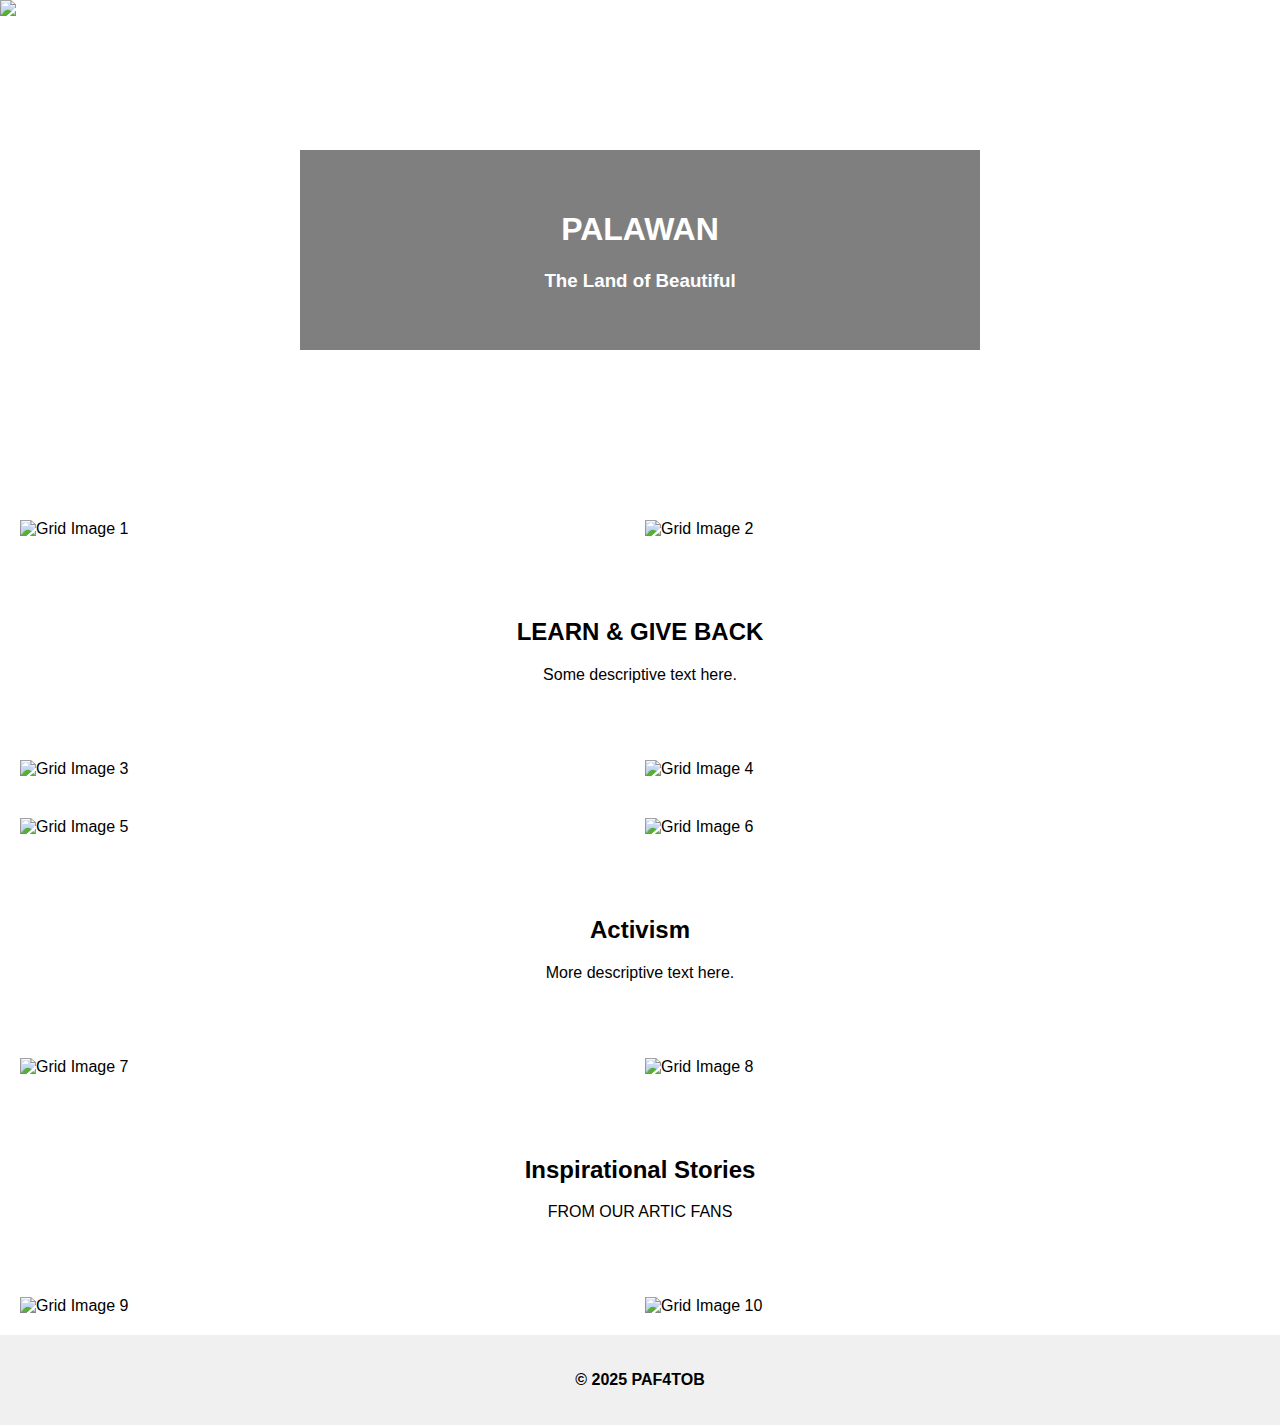
==== index.html @ a51d4ecb "Add files via upload" ====
<!DOCTYPE html>
<html lang="en">
<head>
    <meta charset="UTF-8">
    <meta name="viewport" content="width=device-width, initial-scale=1.0">
    <title>Website Layout</title>
    <link rel="stylesheet" href="style.css">
    <style>

body {
    font-family: sans-serif;
    margin: 0;
    padding: 0;
}

.hero {
    position: relative;
    height: 500px; /* Adjust as needed */
    color: white;
    text-align: center;
    display: flex;
    justify-content: center;
    align-items: center;
}

.hero img {
    position: absolute;
    top: 0;
    left: 0;
    width: 100%;
    height: 100%;
    object-fit: cover;
    z-index: -1;
}

.hero-content {
    background-color: rgba(0, 0, 0, 0.5); /* Semi-transparent overlay */
    padding: 40px;
    width: 600px;
}

.section-grid {
    display: grid;
    grid-template-columns: repeat(auto-fit, minmax(250px, 1fr)); /* Adjust minmax as needed */
    gap: 10px;
    padding: 20px;
}

.grid-item img {
    width: 100%;
    height: auto;
    display: block;
}

.section-text {
    text-align: center;
    padding: 40px 20px;
}

footer {
    background-color: #f0f0f0;
    text-align: center;
    padding: 20px;
    font-weight: bold;
}
    </style>
</head>
<body>
    <header class="hero">
        <div class="hero-content">
            <h1>PALAWAN</h1>
            <h3>The Land of Beautiful</h3>
            
        </div>
        <img src="https://i.pinimg.com/736x/68/91/80/689180e2e052e2e5535de592257f1db6.jpg" alt="Hero Image">
    </header>

    <section class="section-grid">
        <div class="grid-item">
            <img src="https://i.pinimg.com/736x/1b/68/0e/1b680ef8d5f131712b2288492b773f11.jpg" alt="Grid Image 1">
        </div>
        <div class="grid-item">
            <img src="https://i.pinimg.com/736x/c7/7b/61/c77b618765ae5f6df55374c412e0cd03.jpg" alt="Grid Image 2">
        </div>
        </section>

    <section class="section-text">
        <h2>LEARN & GIVE BACK</h2>
        <p>Some descriptive text here.</p>
    </section>

    <section class="section-grid">
        <div class="grid-item">
            <img src="https://i.pinimg.com/736x/68/91/80/689180e2e052e2e5535de592257f1db6.jpg" alt="Grid Image 3">
        </div>
        <div class="grid-item">
            <img src="https://i.pinimg.com/736x/68/91/80/689180e2e052e2e5535de592257f1db6.jpg" alt="Grid Image 4">
        </div>
        </section>

    <section class="section-grid">
        <div class="grid-item">
            <img src="https://i.pinimg.com/736x/68/91/80/689180e2e052e2e5535de592257f1db6.jpg" alt="Grid Image 5">
        </div>
        <div class="grid-item">
            <img src="https://i.pinimg.com/736x/68/91/80/689180e2e052e2e5535de592257f1db6.jpg" alt="Grid Image 6">
        </div>
        </section>

    <section class="section-text">
        <h2>Activism</h2>
        <p>More descriptive text here.</p>
    </section>

    <section class="section-grid">
        <div class="grid-item">
            <img src="https://i.pinimg.com/736x/68/91/80/689180e2e052e2e5535de592257f1db6.jpg" alt="Grid Image 7">
        </div>
        <div class="grid-item">
            <img src="https://i.pinimg.com/736x/68/91/80/689180e2e052e2e5535de592257f1db6.jpg" alt="Grid Image 8">
        </div>
        </section>

    <section class="section-text">
        <h2>Inspirational Stories</h2>
        <p>FROM OUR ARTIC FANS</p>
    </section>

    <section class="section-grid">
        <div class="grid-item">
            <img src="https://i.pinimg.com/736x/68/91/80/689180e2e052e2e5535de592257f1db6.jpg" alt="Grid Image 9">
        </div>
        <div class="grid-item">
            <img src="https://i.pinimg.com/736x/68/91/80/689180e2e052e2e5535de592257f1db6.jpg" alt="Grid Image 10">
        </div>
        </section>

    <footer>
        <p>&copy; 2025 PAF4TOB</p>
    </footer>

</body>
</html>
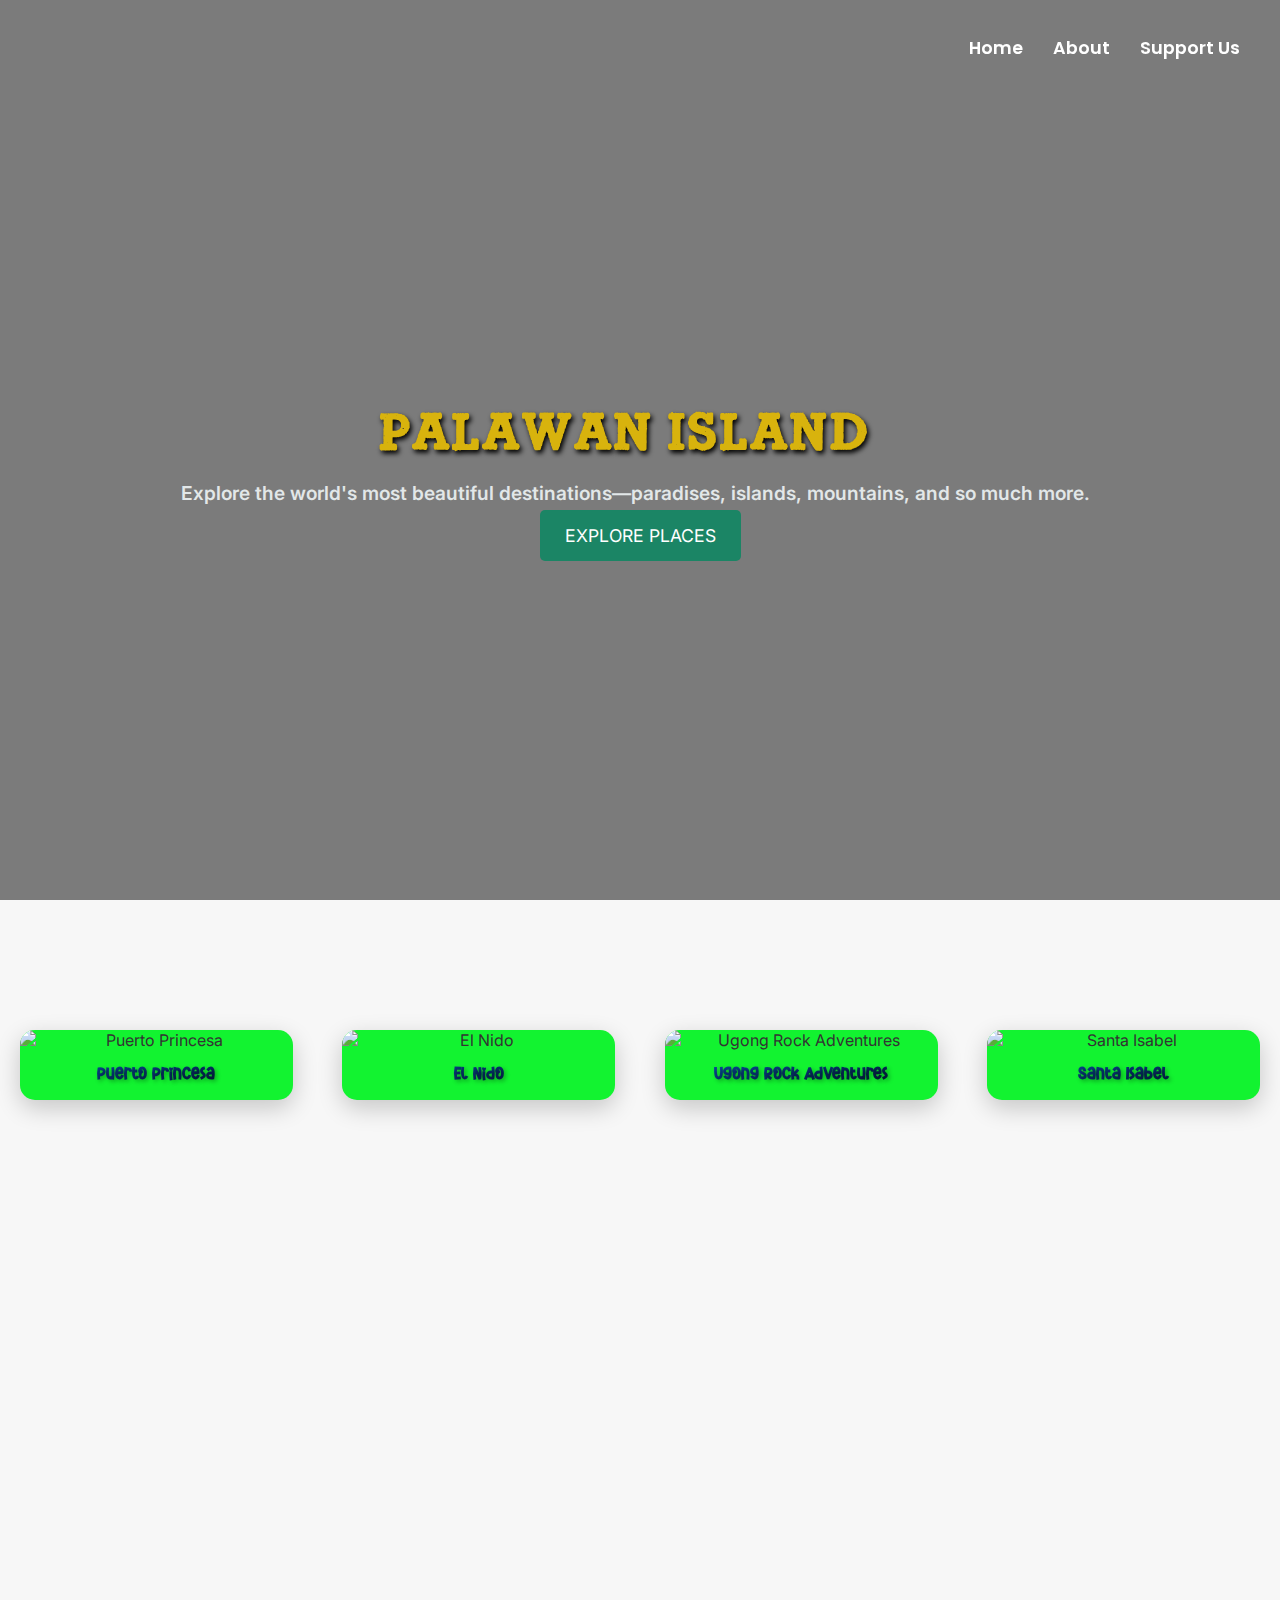
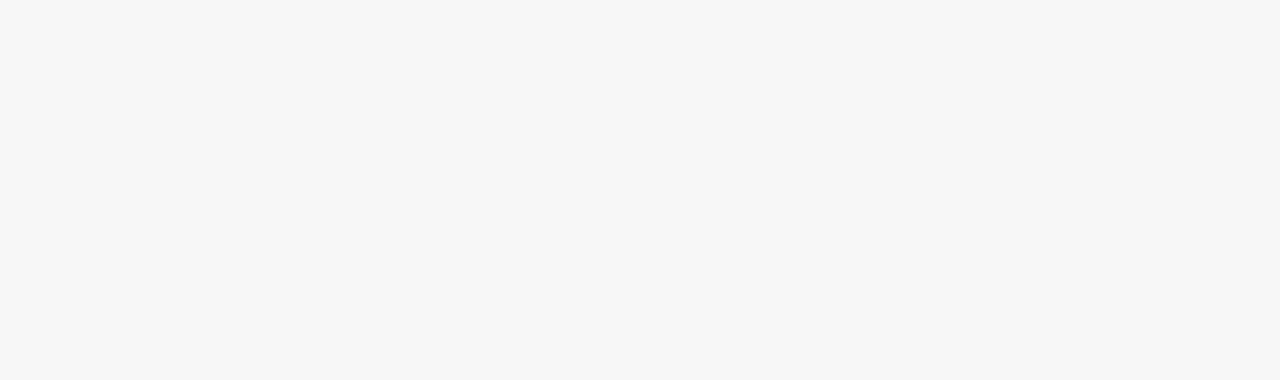
==== commit 3b5a9da3: "Update and rename twp.html to index.html" ====
--- a/index.html
+++ b/index.html
@@ -3,141 +3,69 @@
 <head>
     <meta charset="UTF-8">
     <meta name="viewport" content="width=device-width, initial-scale=1.0">
-    <title>Website Layout</title>
-    <link rel="stylesheet" href="style.css">
+    <title>IslandHavenPalawan.ph</title>
+    <link rel="stylesheet" href="twp.css">
+    <link href="https://fonts.googleapis.com/css2?family=Inter:wght@400;500;700&family=Poppins:wght@400;600&display=swap" rel="stylesheet">
     <style>
-
-body {
-    font-family: sans-serif;
-    margin: 0;
-    padding: 0;
-}
-
-.hero {
-    position: relative;
-    height: 500px; /* Adjust as needed */
-    color: white;
-    text-align: center;
-    display: flex;
-    justify-content: center;
-    align-items: center;
-}
-
-.hero img {
-    position: absolute;
-    top: 0;
-    left: 0;
-    width: 100%;
-    height: 100%;
-    object-fit: cover;
-    z-index: -1;
-}
-
-.hero-content {
-    background-color: rgba(0, 0, 0, 0.5); /* Semi-transparent overlay */
-    padding: 40px;
-    width: 600px;
-}
-
-.section-grid {
-    display: grid;
-    grid-template-columns: repeat(auto-fit, minmax(250px, 1fr)); /* Adjust minmax as needed */
-    gap: 10px;
-    padding: 20px;
-}
-
-.grid-item img {
-    width: 100%;
-    height: auto;
-    display: block;
-}
-
-.section-text {
-    text-align: center;
-    padding: 40px 20px;
-}
-
-footer {
-    background-color: #f0f0f0;
-    text-align: center;
-    padding: 20px;
-    font-weight: bold;
-}
+        
+        
     </style>
+    
 </head>
 <body>
-    <header class="hero">
-        <div class="hero-content">
-            <h1>PALAWAN</h1>
-            <h3>The Land of Beautiful</h3>
-            
+    <header>
+        <nav>
+            <ul>
+                <li><a href="twp.html" id="active">Home</a></li>
+                <li><a href="about.html">About</a></li>
+                <li><a href="support.html">Support Us</a></li>
+                
+            </ul>
+        </nav>
+        <div class="hero">
+            <h1> Palawan Island </h1>
+            <p>Explore the world's most beautiful destinations—paradises, islands, mountains, and so much more.</p>
+            <a href="#explore">EXPLORE PLACES</a>
         </div>
-        <img src="https://i.pinimg.com/736x/68/91/80/689180e2e052e2e5535de592257f1db6.jpg" alt="Hero Image">
     </header>
 
-    <section class="section-grid">
-        <div class="grid-item">
-            <img src="https://i.pinimg.com/736x/1b/68/0e/1b680ef8d5f131712b2288492b773f11.jpg" alt="Grid Image 1">
-        </div>
-        <div class="grid-item">
-            <img src="https://i.pinimg.com/736x/c7/7b/61/c77b618765ae5f6df55374c412e0cd03.jpg" alt="Grid Image 2">
-        </div>
+    <main id="explore">
+        <section class="destinations" >
+            <div class="destination">
+                <img src="https://i.pinimg.com/736x/42/4d/84/424d84a5c153fbc799ec2c3ca791a274.jpg" alt="Puerto Princesa">
+                <h3>Puerto Princesa</h3>
+            </div>
+            <div class="destination">
+                <img src="https://i.pinimg.com/736x/36/ae/85/36ae85cc5a82f2cad618e4e18e618aa8.jpg" alt="El Nido">
+                <h3>El Nido</h3>
+            </div>
+            <div class="destination">
+                <img src="https://1.bp.blogspot.com/-G6Z8Q40HMrA/Un_Vu26puaI/AAAAAAAACS8/EkGiXcJrFi8/w574-h383-no/ugong_rock_adventures.jpg" alt="Ugong Rock Adventures">
+                <h3>Ugong Rock Adventures</h3>
+            </div>
+            <div class="destination">
+                <img src="https://lh3.googleusercontent.com/p/AF1QipNfTCGdkX_R24pkbIvRo3eFjZV4wVTlis0mApqs=s1360-w1360-h1020-rw" alt="Santa Isabel">
+                <h3>Santa Isabel</h3>
+            </div>
         </section>
+    </main>
+    
+    <script>
+        document.querySelectorAll('a[href^="#"]').forEach(anchor => {
+  anchor.addEventListener('click', function (e) {
+    e.preventDefault();
 
-    <section class="section-text">
-        <h2>LEARN & GIVE BACK</h2>
-        <p>Some descriptive text here.</p>
-    </section>
+    const targetId = this.getAttribute('href').substring(1);
+    const targetElement = document.getElementById(targetId);
 
-    <section class="section-grid">
-        <div class="grid-item">
-            <img src="https://i.pinimg.com/736x/68/91/80/689180e2e052e2e5535de592257f1db6.jpg" alt="Grid Image 3">
-        </div>
-        <div class="grid-item">
-            <img src="https://i.pinimg.com/736x/68/91/80/689180e2e052e2e5535de592257f1db6.jpg" alt="Grid Image 4">
-        </div>
-        </section>
-
-    <section class="section-grid">
-        <div class="grid-item">
-            <img src="https://i.pinimg.com/736x/68/91/80/689180e2e052e2e5535de592257f1db6.jpg" alt="Grid Image 5">
-        </div>
-        <div class="grid-item">
-            <img src="https://i.pinimg.com/736x/68/91/80/689180e2e052e2e5535de592257f1db6.jpg" alt="Grid Image 6">
-        </div>
-        </section>
-
-    <section class="section-text">
-        <h2>Activism</h2>
-        <p>More descriptive text here.</p>
-    </section>
-
-    <section class="section-grid">
-        <div class="grid-item">
-            <img src="https://i.pinimg.com/736x/68/91/80/689180e2e052e2e5535de592257f1db6.jpg" alt="Grid Image 7">
-        </div>
-        <div class="grid-item">
-            <img src="https://i.pinimg.com/736x/68/91/80/689180e2e052e2e5535de592257f1db6.jpg" alt="Grid Image 8">
-        </div>
-        </section>
-
-    <section class="section-text">
-        <h2>Inspirational Stories</h2>
-        <p>FROM OUR ARTIC FANS</p>
-    </section>
-
-    <section class="section-grid">
-        <div class="grid-item">
-            <img src="https://i.pinimg.com/736x/68/91/80/689180e2e052e2e5535de592257f1db6.jpg" alt="Grid Image 9">
-        </div>
-        <div class="grid-item">
-            <img src="https://i.pinimg.com/736x/68/91/80/689180e2e052e2e5535de592257f1db6.jpg" alt="Grid Image 10">
-        </div>
-        </section>
-
-    <footer>
-        <p>&copy; 2025 PAF4TOB</p>
-    </footer>
-
+    if (targetElement) {
+      window.scrollTo({
+        top: targetElement.offsetTop,
+        behavior: 'smooth'
+      });
+    }
+  });
+});
+    </script>
 </body>
-</html>+</html>
--- a/twp.css
+++ b/twp.css
@@ -0,0 +1,232 @@
+@font-face {
+    font-family: 'RoadFont';
+    src: url('roadmv.ttf') format('truetype'); /*OFFLINE FONT*/
+  }
+
+  @font-face {
+    font-family: 'HeartFont';
+    src: url('heart.otf') format('truetype'); /*OFFLINE FONT*/
+  }
+
+
+
+html{
+    scroll-behavior: smooth;
+}
+
+body {
+    font-family: 'Inter', sans-serif;
+    margin: 0;
+    padding: 0;
+    background-color: #f7f7f7;
+    color: #333;
+    scroll-behavior: smooth;
+}
+
+/* Navigation Styling */
+header nav {
+    position: fixed;
+    top: 20px;
+    right: 20px;
+    z-index: 100; /*making the bbutton in top of any index*/
+    padding: 15px 20px; /*15px top/bottom and 20px right and left*/
+}
+
+header nav ul {
+    list-style-type: none;
+    padding: 0;
+    margin: 0;
+    display: flex;
+    gap: 30px;
+    font-size: 1.1em;
+    font-weight: 600;
+}
+
+header nav ul li {
+    display: inline;
+}
+
+header nav ul li a {
+    color: #fff;
+    text-decoration: none;
+    position: relative;
+    font-family: 'Poppins', sans-serif;
+}
+
+header nav ul li a::after {
+    
+    content: '';
+    position: absolute;
+    width: 100%;
+    height: 2px;
+    background-color: #12f330;
+    bottom: -5px;
+    left: 0;
+    transform: scaleX(0);
+    transform-origin: bottom right;
+    transition: transform 0.3s ease-out;
+}
+
+header nav ul li a:hover::after {
+    transform: scaleX(1);
+    transform-origin: bottom left;
+    
+}
+
+/* Hero Section */
+header {
+    background-image: url('https://i.pinimg.com/736x/58/46/86/5846863a4160adb46b1bdbfc6e0d72eb.jpg');
+    background-size: cover;
+    background-position: center center;
+    background-attachment: fixed;
+    height: 100vh;
+
+    display: flex;
+    justify-content: center;
+    align-items: center;
+    padding: 0 40px; /*top and bottom 0, left and right 20px*/
+    position: relative; 
+    overflow: hidden;
+}
+
+/* Overlay for the header */
+header::before {
+    content: '';
+    position: absolute;
+    top: 0;
+    left: 0;
+    width: 100%;
+    height: 100%;
+    background: rgba(0, 0, 0, 0.5);
+    z-index: -1;
+    
+}
+
+/* Hero content */
+.hero {
+    display: ;
+    color: #d8b30d;
+    text-align: center;
+    
+}
+
+.hero h1 {
+    font-size: 4em;
+    margin-bottom: 17px;
+    padding-left: 20px;
+    font-family: 'RoadFont', serif;
+    text-align: center; /* Align text to the left */
+    margin-left: -50px; /* Move the title a little left */
+    text-shadow: 2px 3px 5px black;
+}
+
+.hero p {
+    font-size: 1.2em;
+    font-weight: 600;
+    color: #f6fbfdd7; /* Lighter color for better readability */
+    margin-bottom: 20px;
+    text-align: center; /* Move the paragraph slightly to the right */
+    margin-right: 10px; /* Adjust the paragraph to the right */
+}
+
+.hero a {
+    background-color: #1b8565;
+    color: white;
+    padding: 15px 25px;
+    border: none;
+    border-radius: 5px;
+    font-size: 1.1em;
+    cursor: pointer;
+    transition: 0.5s ease-in-out;
+    text-decoration: none;
+    scroll-behavior: smooth;
+}
+
+.hero a:hover {
+    background-color: #416b43;
+    transform: scale(1.04);
+}
+
+main {
+    padding: 90px 20px;
+    text-align: center;
+    height: 100vh;
+    background-color:#f7f7f7;
+    
+}
+
+/* Destinations Section */
+.destinations {
+    display: flex;
+    justify-content: space-between;
+    flex-wrap: wrap;
+    gap: 30px;
+    margin-top: 40px;
+}
+
+.destination {
+    width: 22%;
+    border-radius: 15px;
+    overflow: hidden;
+    box-shadow: 0 8px 25px rgba(0, 0, 0, 0.2);
+    transition: transform 0.3s ease-in-out;
+    background-color: #12f330; /*white*/
+}
+
+.destination img {
+    width: 100%;
+    height: auto;
+    display: block;
+    object-fit: cover;
+    transition: transform 0.3s ease-in-out;
+}
+
+.destination h3 {
+    padding: 15px;
+    background-color: #12f330;
+    color: rgb(3, 3, 3);
+
+    background: linear-gradient(to bottom right, #0d61ce, #000000);
+    -webkit-background-clip: text;
+    background-clip: text; /* Standard property */
+    -webkit-text-fill-color: transparent;
+    font-weight: bold;
+    text-shadow: 2px 2px 4px rgba(2, 2, 2, 0.3);
+
+    font-size: 1.3em;
+    margin: 0;
+    font-family: 'HeartFont', sans-serif;
+}
+
+.destination:hover img {
+    transform: scale(1.1);
+}
+
+.destination:hover {
+    transform: translateY(-10px);
+}
+
+/* Responsive Design */
+@media (max-width: 768px) {
+    .destinations {
+        flex-direction: column;
+        align-items: center;
+    }
+
+    .destination {
+        width: 80%;
+        margin-bottom: 20px;
+    }
+
+    .hero h1 {
+        font-size: 2.5em;
+    }
+
+    .hero p {
+        font-size: 1em;
+    }
+
+    .hero button {
+        font-size: 1.1em;
+    }
+}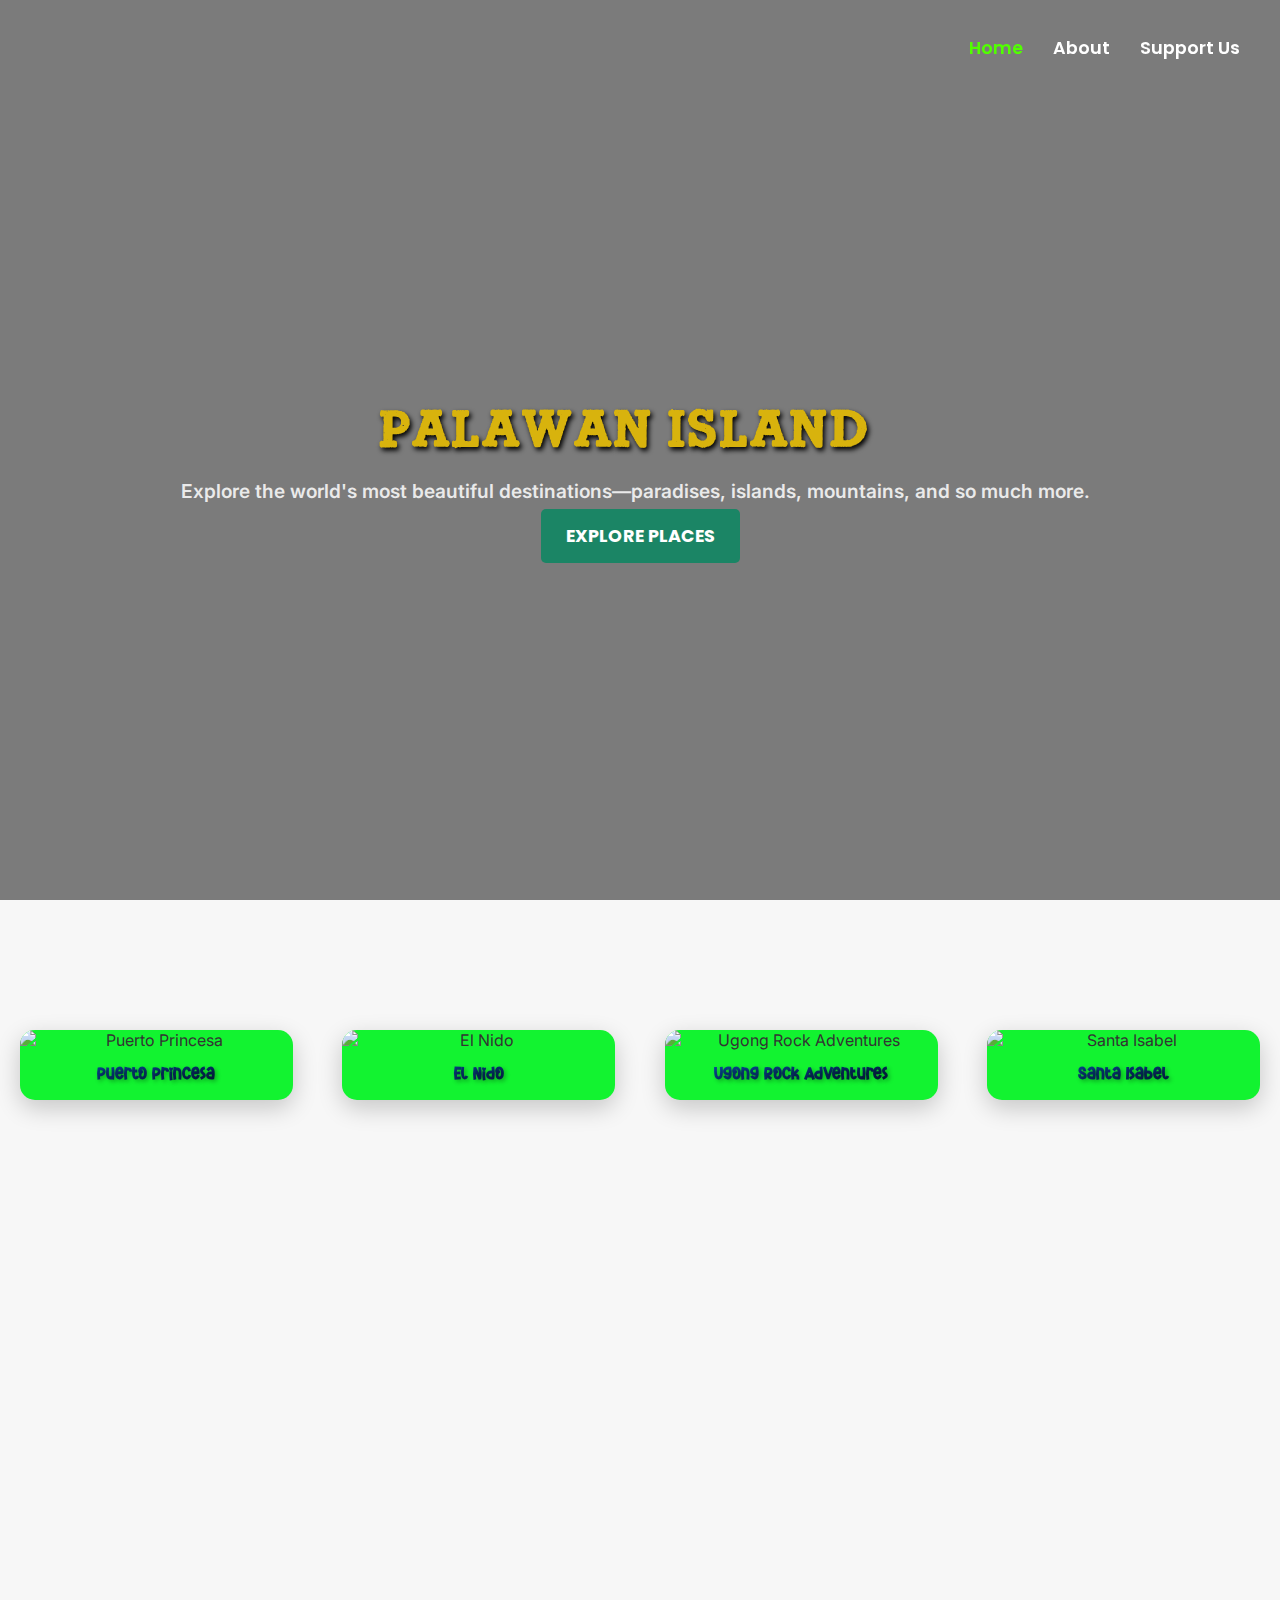
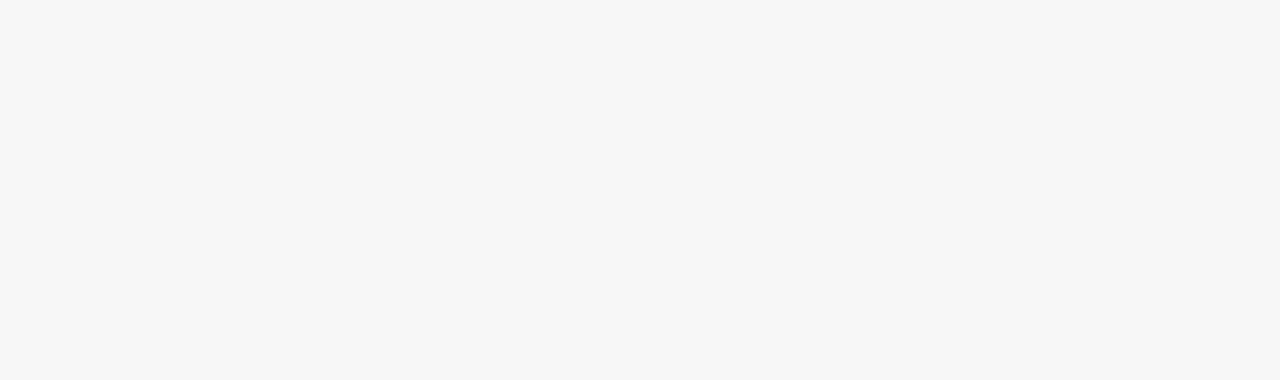
==== commit 117b58c7: "Update index.html" ====
--- a/index.html
+++ b/index.html
@@ -4,7 +4,7 @@
     <meta charset="UTF-8">
     <meta name="viewport" content="width=device-width, initial-scale=1.0">
     <title>IslandHavenPalawan.ph</title>
-    <link rel="stylesheet" href="twp.css">
+    <link rel="stylesheet" href="style.css">
     <link href="https://fonts.googleapis.com/css2?family=Inter:wght@400;500;700&family=Poppins:wght@400;600&display=swap" rel="stylesheet">
     <style>
         
@@ -16,7 +16,7 @@
     <header>
         <nav>
             <ul>
-                <li><a href="twp.html" id="active">Home</a></li>
+                <li><a href="index.html" id="active">Home</a></li>
                 <li><a href="about.html">About</a></li>
                 <li><a href="support.html">Support Us</a></li>
                 
--- a/style.css
+++ b/style.css
@@ -0,0 +1,242 @@
+@font-face {
+    font-family: 'RoadFont';
+    src: url('roadmv.ttf') format('truetype'); /*OFFLINE FONT*/
+  }
+
+  @font-face {
+    font-family: 'HeartFont';
+    src: url('heart.otf') format('truetype'); /*OFFLINE FONT*/
+  }
+
+
+
+html{
+    scroll-behavior: smooth;
+}
+
+body {
+    font-family: 'Inter', sans-serif;
+    margin: 0;
+    padding: 0;
+    background-color: #f7f7f7;
+    color: #333;
+    scroll-behavior: smooth;
+}
+
+/* Navigation Styling */
+header nav {
+    position: fixed;
+    top: 20px;
+    right: 20px;
+    z-index: 100; /*making the bbutton in top of any index*/
+    padding: 15px 20px; /*15px top/bottom and 20px right and left*/
+}
+
+header nav ul {
+    list-style-type: none;
+    padding: 0;
+    margin: 0;
+    display: flex;
+    gap: 30px;
+    font-size: 1.1em;
+    font-weight: 600;
+}
+
+header nav ul li {
+    display: inline;
+}
+
+header nav ul li a {
+    color: #fff;
+    text-decoration: none;
+    position: relative;
+    font-family: 'Poppins', sans-serif;
+}
+
+header nav ul li a::after {
+    
+    content: '';
+    position: absolute;
+    width: 100%;
+    height: 2px;
+    background-color: #12f330;
+    bottom: -5px;
+    left: 0;
+    transform: scaleX(0);
+    transform-origin: bottom right;
+    transition: transform 0.3s ease-out;
+}
+
+#active{
+    color: rgb(81, 255, 0);
+
+    
+
+}
+
+header nav ul li a:hover::after {
+    transform: scaleX(1);
+    transform-origin: bottom left;
+    
+}
+
+/* Hero Section */
+header {
+    background-image: url('https://i.pinimg.com/736x/58/46/86/5846863a4160adb46b1bdbfc6e0d72eb.jpg');
+    background-size: cover;
+    background-position: center center;
+    background-attachment: fixed;
+    height: 100vh;
+
+    display: flex;
+    justify-content: center;
+    align-items: center;
+    padding: 0 40px; /*top and bottom 0, left and right 20px*/
+    position: relative; 
+    overflow: hidden;
+}
+
+/* Overlay for the header */
+header::before {
+    content: '';
+    position: absolute;
+    top: 0;
+    left: 0;
+    width: 100%;
+    height: 100%;
+    background: rgba(0, 0, 0, 0.5);
+    z-index: -1;
+    
+}
+
+/* Hero content */
+.hero {
+    display: ;
+    color: #d8b30d;
+    text-align: center;
+    
+}
+
+.hero h1 {
+    font-size: 4em;
+    margin-bottom: 17px;
+    padding-left: 20px;
+    font-family: 'RoadFont', serif;
+    text-align: center; /* Align text to the left */
+    margin-left: -50px; /* Move the title a little left */
+    text-shadow: 2px 3px 5px black;
+}
+
+.hero p {
+    font-size: 1.2em;
+    font-weight: 600;
+    color: #ffffffd7; /* Lighter color for better readability */
+    margin-bottom: 20px;
+    text-align: center; /* Move the paragraph slightly to the right */
+    margin-right: 10px; /* Adjust the paragraph to the right */
+    
+}
+
+.hero a {
+    background-color: #1b8565;
+    color: white;
+    padding: 15px 25px;
+    border: none;
+    border-radius: 5px;
+    font-size: 1.1em;
+    cursor: pointer;
+    transition: 0.5s ease-in-out;
+    text-decoration: none;
+    scroll-behavior: smooth;
+    font-family: 'Poppins', sans-serif;
+    font-weight: bold;
+}
+
+.hero a:hover {
+    background-color: #416b43;
+    transform: scale(1.04);
+}
+
+main {
+    padding: 90px 20px;
+    text-align: center;
+    height: 100vh;
+    background-color:#f7f7f7;
+    
+}
+
+/* Destinations Section */
+.destinations {
+    display: flex;
+    justify-content: space-between;
+    flex-wrap: wrap;
+    gap: 30px;
+    margin-top: 40px;
+}
+
+.destination {
+    width: 22%;
+    border-radius: 15px;
+    overflow: hidden;
+    box-shadow: 0 8px 25px rgba(0, 0, 0, 0.2);
+    transition: transform 0.3s ease-in-out;
+    background-color: #12f330; /*white*/
+}
+
+.destination img {
+    width: 100%;
+    height: auto;
+    display: block;
+    object-fit: cover;
+    transition: transform 0.3s ease-in-out;
+}
+
+.destination h3 {
+    padding: 15px;
+    background-color: #12f330;
+    color: rgb(3, 3, 3);
+
+    background: linear-gradient(to bottom right, #0d61ce, #000000);
+    -webkit-background-clip: text;
+    background-clip: text; /* Standard property */
+    -webkit-text-fill-color: transparent;
+    font-weight: bold;
+    text-shadow: 2px 2px 4px rgba(2, 2, 2, 0.3);
+
+    font-size: 1.3em;
+    margin: 0;
+    font-family: 'HeartFont', sans-serif;
+}
+
+.destination:hover img {
+    transform: scale(1.1);
+}
+
+.destination:hover {
+    transform: translateY(-10px);
+}
+
+/* Responsive Design */
+@media (max-width: 768px) {
+    .destinations {
+        flex-direction: column;
+        align-items: center;
+    }
+
+    .destination {
+        width: 80%;
+        margin-bottom: 20px;
+    }
+
+    .hero h1 {
+        font-size: 2.5em;
+    }
+
+    .hero p {
+        font-size: 1em;
+    }
+
+    .hero button {
+        font-size: 1.1em;
+    }
+}